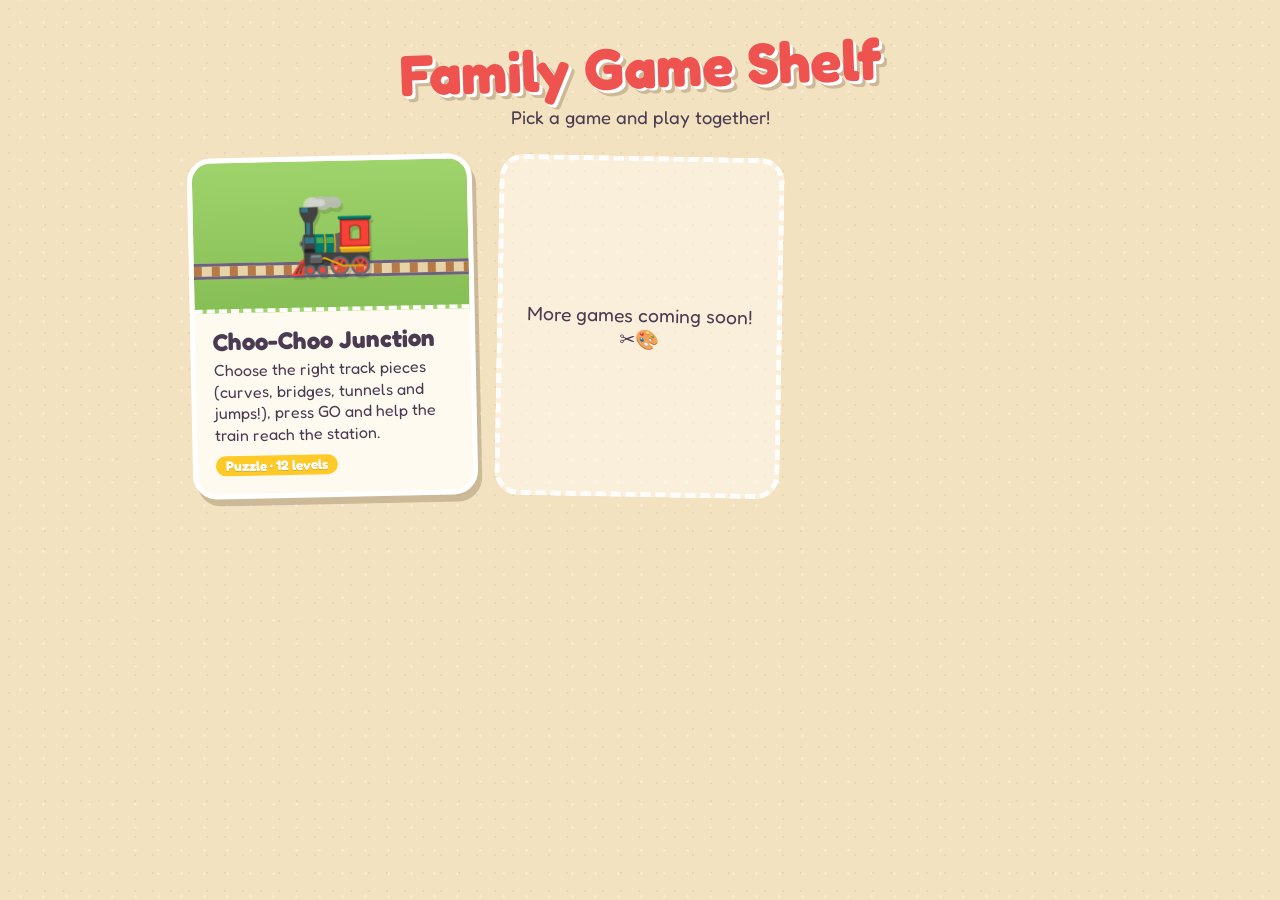
==== index.html @ 108d4c43 "Add game shelf site, GitHub Pages deploy, and Choo-Choo Junction train puzzle - Top-level index.html" ====
<!doctype html>
<html lang="en">
<head>
  <meta charset="utf-8">
  <meta name="viewport" content="width=device-width, initial-scale=1">
  <meta name="theme-color" content="#f3e2c0">
  <title>Family Game Shelf</title>
  <meta name="description" content="A little collection of games to play with the kids.">
  <link rel="icon" href="data:image/svg+xml,<svg xmlns='http://www.w3.org/2000/svg' viewBox='0 0 100 100'><text y='.9em' font-size='90'>🎲</text></svg>">
  <link rel="preconnect" href="https://fonts.googleapis.com">
  <link rel="preconnect" href="https://fonts.gstatic.com" crossorigin>
  <link href="https://fonts.googleapis.com/css2?family=Fredoka:wght@500;700&display=swap" rel="stylesheet">
  <style>
    :root {
      --kraft: #f3e2c0;
      --ink: #4a3b52;
      --paper: #fffaf0;
      --shadow: rgba(90, 60, 30, 0.25);
    }
    * { box-sizing: border-box; }
    body {
      margin: 0;
      min-height: 100vh;
      background-color: var(--kraft);
      background-image:
        radial-gradient(rgba(160, 120, 70, 0.12) 1px, transparent 1.5px),
        radial-gradient(rgba(255, 255, 255, 0.35) 1px, transparent 1.5px);
      background-size: 18px 18px, 23px 23px;
      background-position: 0 0, 9px 11px;
      color: var(--ink);
      font-family: 'Fredoka', 'Baloo 2', 'Comic Sans MS', system-ui, sans-serif;
      padding: 32px 16px 48px;
    }
    main { max-width: 900px; margin: 0 auto; }
    h1 {
      text-align: center;
      font-size: clamp(2.2rem, 8vw, 3.6rem);
      margin: 0 0 4px;
      color: #ef5350;
      text-shadow: 3px 3px 0 #fff, 6px 6px 0 var(--shadow);
      transform: rotate(-2deg);
    }
    .sub { text-align: center; font-size: 1.15rem; margin: 0 0 28px; }
    .games {
      display: grid;
      grid-template-columns: repeat(auto-fill, minmax(240px, 1fr));
      gap: 22px;
    }
    .game {
      display: block;
      text-decoration: none;
      color: inherit;
      background: var(--paper);
      border: 5px solid #fff;
      border-radius: 24px;
      box-shadow: 4px 7px 0 var(--shadow);
      overflow: hidden;
      transition: transform 0.15s ease;
    }
    .game:nth-child(odd) { transform: rotate(-1.2deg); }
    .game:nth-child(even) { transform: rotate(1deg); }
    .game:hover, .game:focus-visible { transform: translateY(-4px) rotate(0deg) scale(1.02); }
    .art {
      height: 150px;
      display: flex;
      align-items: center;
      justify-content: center;
      font-size: 4.5rem;
      background: #9fd36b;
      border-bottom: 4px dashed #fff;
      position: relative;
    }
    .art.train { background: linear-gradient(#9fd36b, #86bf55); }
    .art .track {
      position: absolute;
      left: 0; right: 0; bottom: 30px;
      height: 16px;
      background: repeating-linear-gradient(90deg, #b67a47 0 8px, transparent 8px 18px), #e6d3a8;
      border-top: 3px solid #6c6280;
      border-bottom: 3px solid #6c6280;
    }
    .art span { position: relative; filter: drop-shadow(2px 4px 0 rgba(0,0,0,0.15)); }
    .info { padding: 14px 18px 18px; }
    .info h2 { margin: 0 0 4px; font-size: 1.5rem; }
    .info p { margin: 0; font-size: 1rem; line-height: 1.35; }
    .tag {
      display: inline-block;
      margin-top: 10px;
      font-size: 0.85rem;
      font-weight: 700;
      background: #ffca28;
      color: #fff;
      border-radius: 10px;
      padding: 2px 10px;
      text-shadow: 0 1px 0 rgba(0,0,0,0.15);
    }
    .soon {
      border-style: dashed;
      border-color: rgba(255,255,255,0.9);
      background: rgba(255,250,240,0.55);
      box-shadow: none;
      display: flex;
      align-items: center;
      justify-content: center;
      min-height: 220px;
      font-size: 1.2rem;
      text-align: center;
      padding: 20px;
    }
  </style>
</head>
<body>
  <main>
    <h1>Family Game Shelf</h1>
    <p class="sub">Pick a game and play together!</p>
    <div class="games">
      <a class="game" href="train-junction/">
        <div class="art train"><div class="track"></div><span>🚂</span></div>
        <div class="info">
          <h2>Choo-Choo Junction</h2>
          <p>Choose the right track pieces (curves, bridges, tunnels and jumps!), press GO and help the train reach the station.</p>
          <span class="tag">Puzzle · 12 levels</span>
        </div>
      </a>
      <div class="game soon">More games coming soon! ✂️🎨</div>
    </div>
  </main>
</body>
</html>
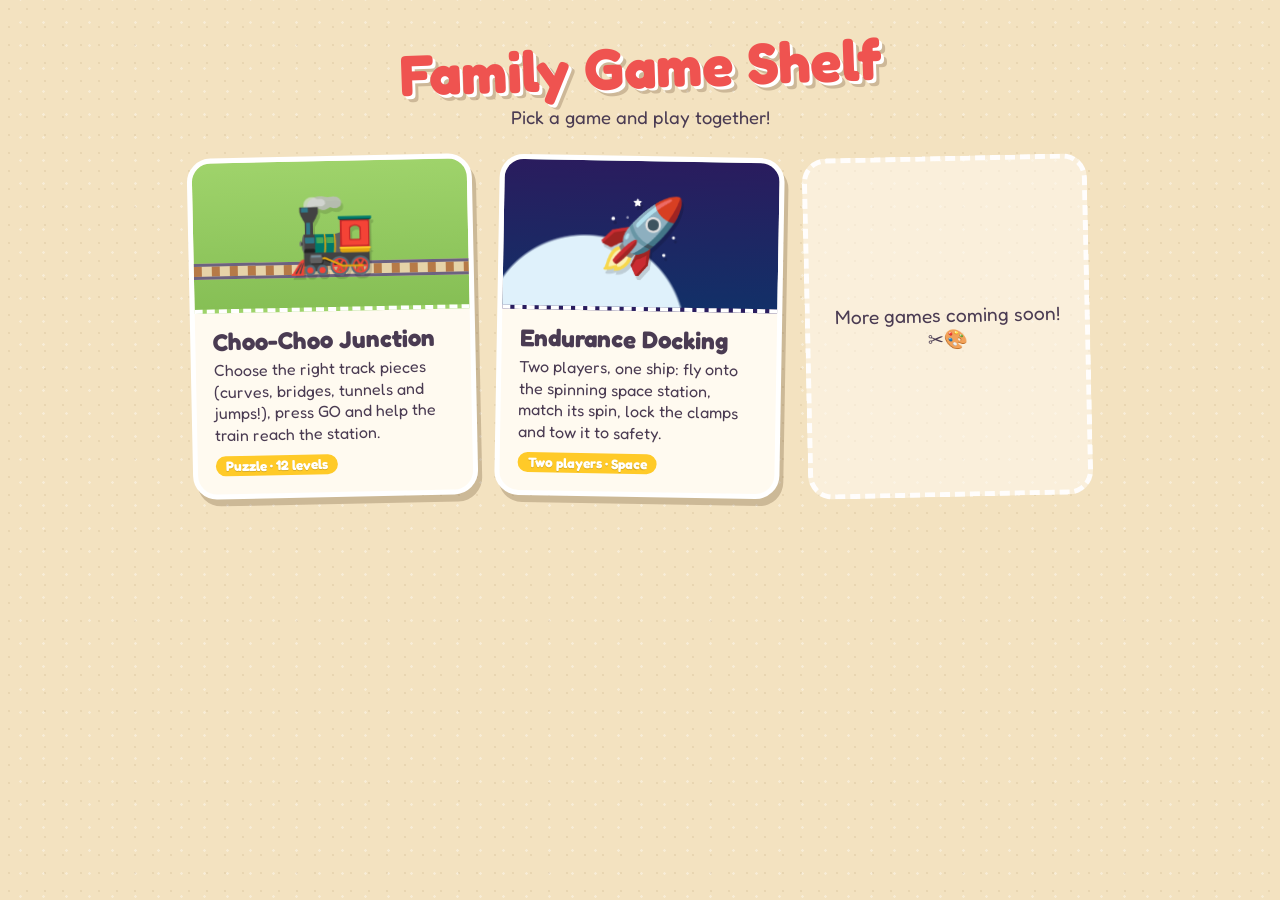
==== commit a93d450b: "Add Endurance Docking game and move mockups to design_artifacts - interstellar-docking/: playable tw" ====
--- a/index.html
+++ b/index.html
@@ -71,6 +71,7 @@
       position: relative;
     }
     .art.train { background: linear-gradient(#9fd36b, #86bf55); }
+    .art.space { background: radial-gradient(circle at 30% 120%, #dff1fb 0 38%, transparent 39%), linear-gradient(#2a1c5e, #123068); }
     .art .track {
       position: absolute;
       left: 0; right: 0; bottom: 30px;
@@ -122,6 +123,14 @@
           <span class="tag">Puzzle · 12 levels</span>
         </div>
       </a>
+      <a class="game" href="interstellar-docking/">
+        <div class="art space"><span>🚀</span></div>
+        <div class="info">
+          <h2>Endurance Docking</h2>
+          <p>Two players, one ship: fly onto the spinning space station, match its spin, lock the clamps and tow it to safety.</p>
+          <span class="tag">Two players · Space</span>
+        </div>
+      </a>
       <div class="game soon">More games coming soon! ✂️🎨</div>
     </div>
   </main>
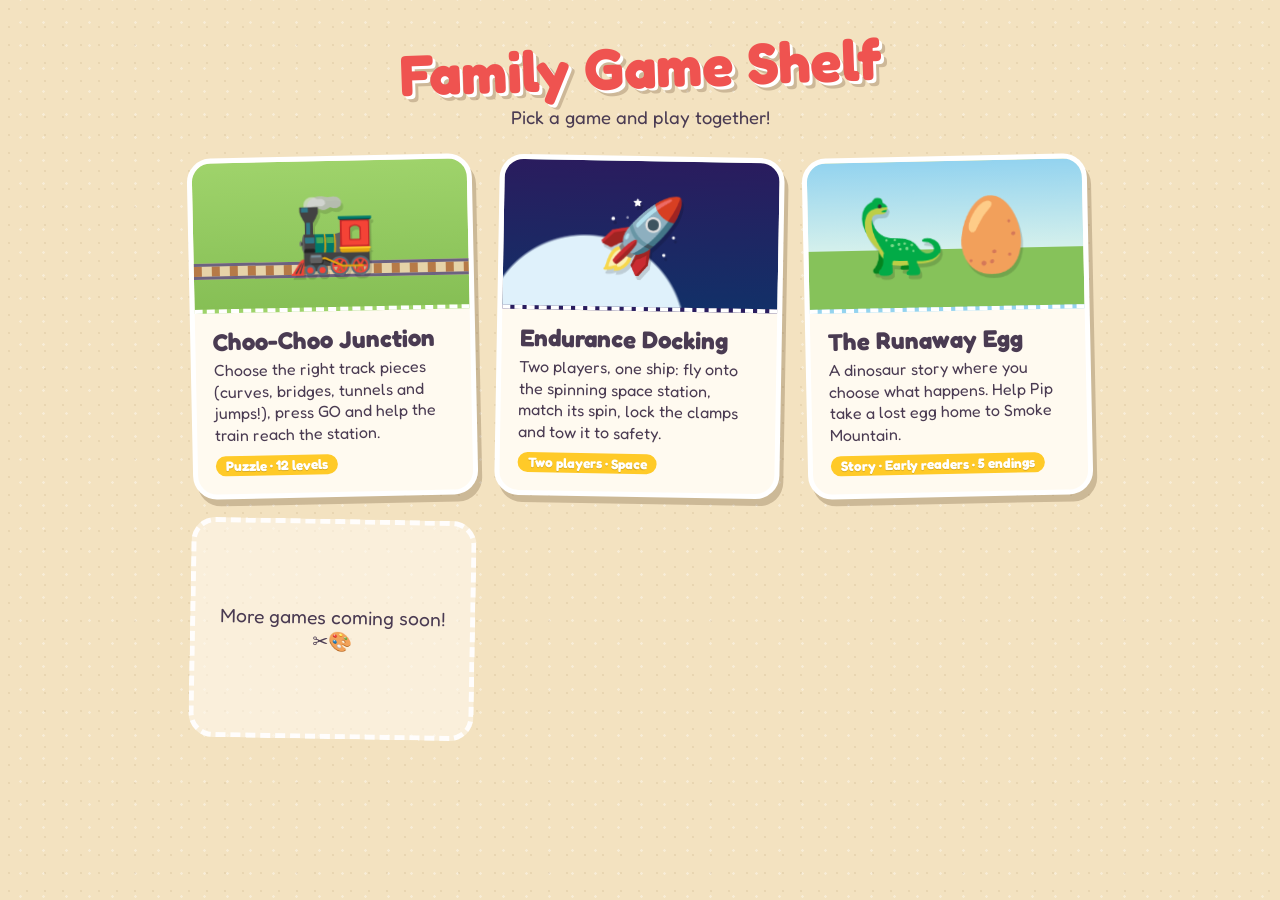
==== commit b911d02c: "Add The Runaway Egg: a choose-your-own dinosaur story dino-adventure/: a paper-craft interactive sto" ====
--- a/index.html
+++ b/index.html
@@ -71,6 +71,7 @@
       position: relative;
     }
     .art.train { background: linear-gradient(#9fd36b, #86bf55); }
+    .art.dino { background: linear-gradient(#93d3ef, #d4f0ec 60%, #86c25a 60%); }
     .art.space { background: radial-gradient(circle at 30% 120%, #dff1fb 0 38%, transparent 39%), linear-gradient(#2a1c5e, #123068); }
     .art .track {
       position: absolute;
@@ -131,6 +132,14 @@
           <span class="tag">Two players · Space</span>
         </div>
       </a>
+      <a class="game" href="dino-adventure/">
+        <div class="art dino"><span>🦕🥚</span></div>
+        <div class="info">
+          <h2>The Runaway Egg</h2>
+          <p>A dinosaur story where you choose what happens. Help Pip take a lost egg home to Smoke Mountain.</p>
+          <span class="tag">Story · Early readers · 5 endings</span>
+        </div>
+      </a>
       <div class="game soon">More games coming soon! ✂️🎨</div>
     </div>
   </main>
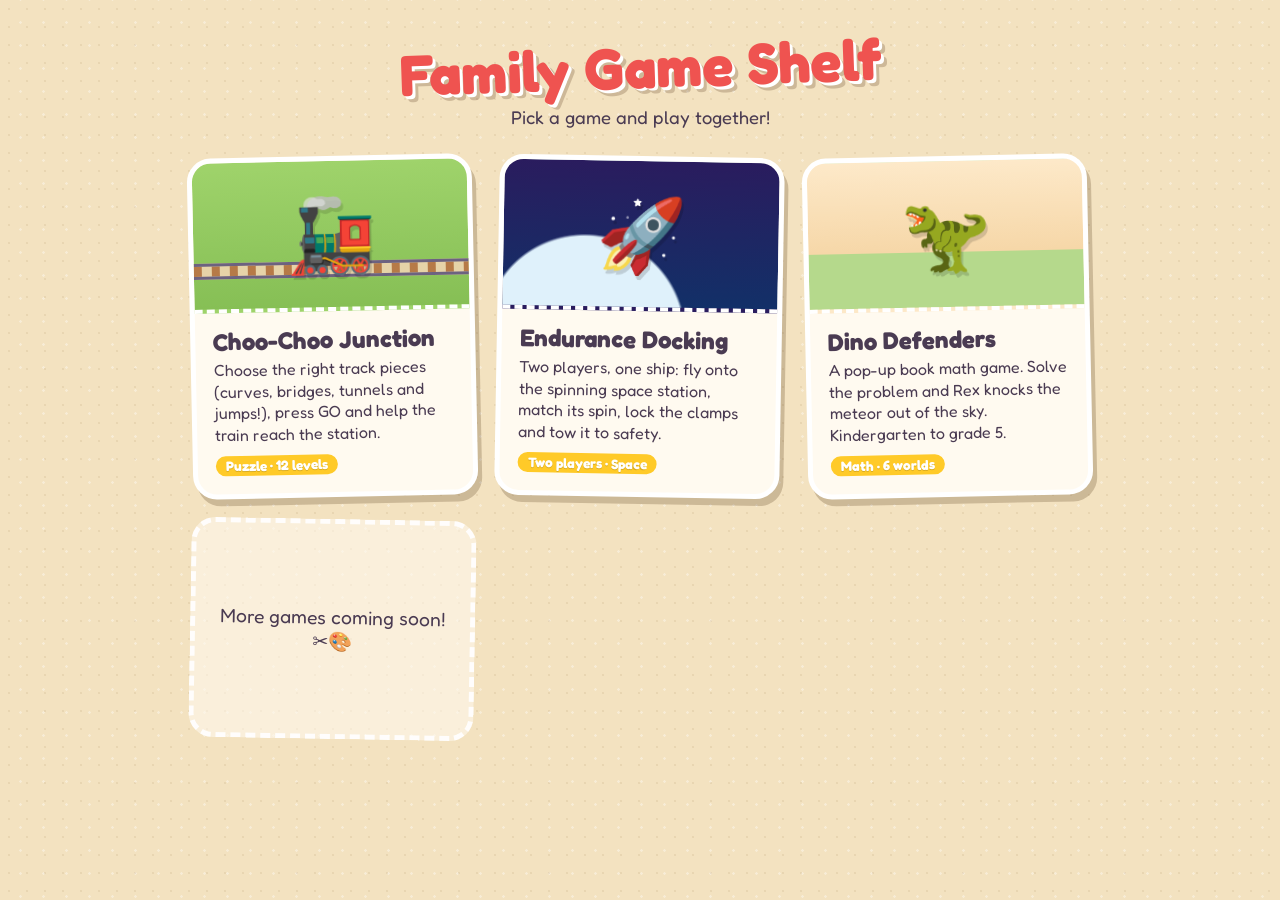
==== commit 8ba73dcf: "Add Dino Defenders: a pop-up book math game, kindergarten to grade 5 Six worlds (one per grade) with" ====
--- a/index.html
+++ b/index.html
@@ -71,8 +71,8 @@
       position: relative;
     }
     .art.train { background: linear-gradient(#9fd36b, #86bf55); }
-    .art.dino { background: linear-gradient(#93d3ef, #d4f0ec 60%, #86c25a 60%); }
     .art.space { background: radial-gradient(circle at 30% 120%, #dff1fb 0 38%, transparent 39%), linear-gradient(#2a1c5e, #123068); }
+    .art.dino { background: linear-gradient(#fde9c9, #f6d7a8 62%, #b5d98c 62%); }
     .art .track {
       position: absolute;
       left: 0; right: 0; bottom: 30px;
@@ -132,12 +132,12 @@
           <span class="tag">Two players · Space</span>
         </div>
       </a>
-      <a class="game" href="dino-adventure/">
-        <div class="art dino"><span>🦕🥚</span></div>
+      <a class="game" href="dino-math/">
+        <div class="art dino"><span>🦖</span></div>
         <div class="info">
-          <h2>The Runaway Egg</h2>
-          <p>A dinosaur story where you choose what happens. Help Pip take a lost egg home to Smoke Mountain.</p>
-          <span class="tag">Story · Early readers · 5 endings</span>
+          <h2>Dino Defenders</h2>
+          <p>A pop-up book math game. Solve the problem and Rex knocks the meteor out of the sky. Kindergarten to grade 5.</p>
+          <span class="tag">Math · 6 worlds</span>
         </div>
       </a>
       <div class="game soon">More games coming soon! ✂️🎨</div>
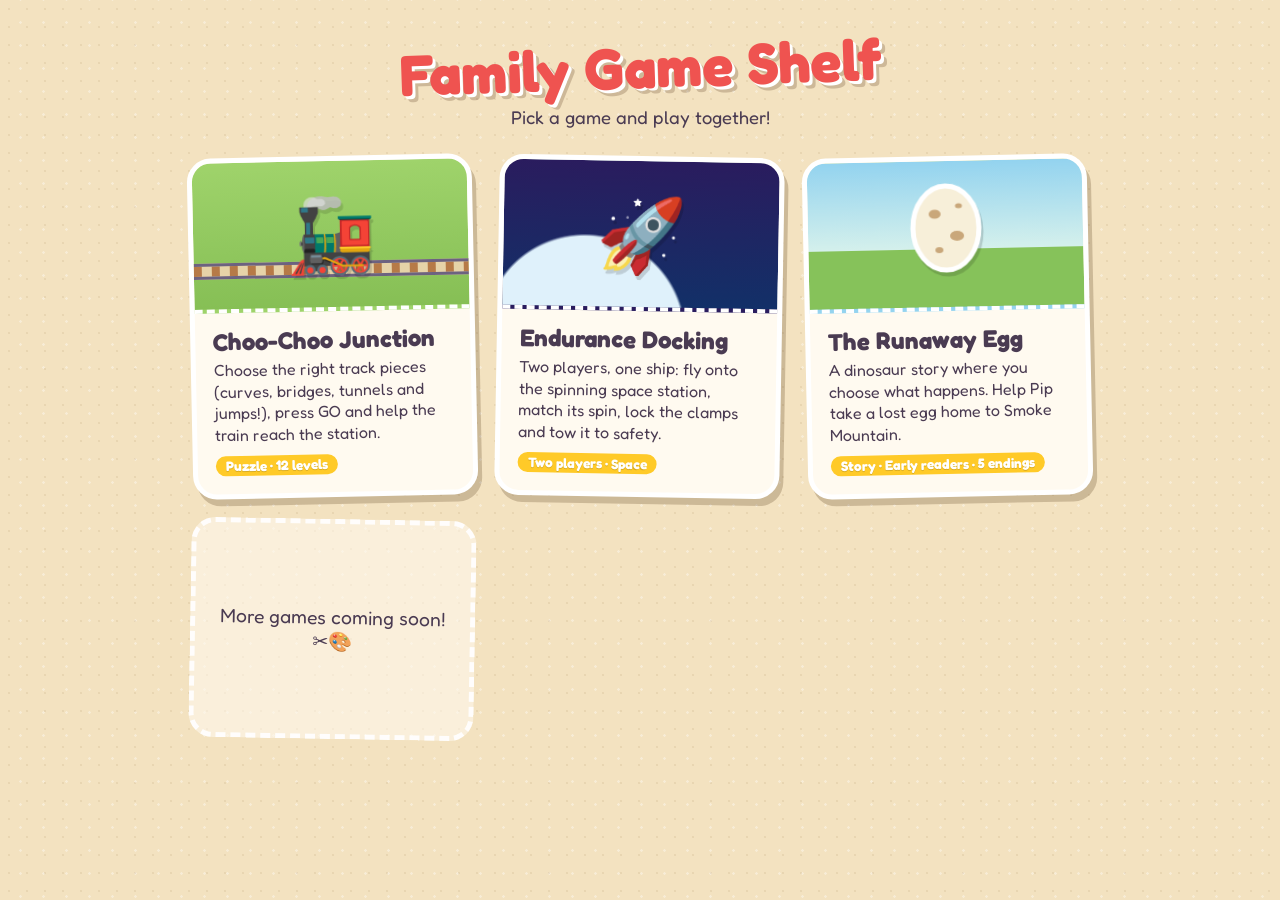
==== commit 4ace086d: "Runaway Egg: no emoji or sound effects, Pip honks instead of toots - Remove every emoji from the gam" ====
--- a/index.html
+++ b/index.html
@@ -71,8 +71,8 @@
       position: relative;
     }
     .art.train { background: linear-gradient(#9fd36b, #86bf55); }
+    .art.dino { background: linear-gradient(#93d3ef, #d4f0ec 60%, #86c25a 60%); }
     .art.space { background: radial-gradient(circle at 30% 120%, #dff1fb 0 38%, transparent 39%), linear-gradient(#2a1c5e, #123068); }
-    .art.dino { background: linear-gradient(#fde9c9, #f6d7a8 62%, #b5d98c 62%); }
     .art .track {
       position: absolute;
       left: 0; right: 0; bottom: 30px;
@@ -132,12 +132,12 @@
           <span class="tag">Two players · Space</span>
         </div>
       </a>
-      <a class="game" href="dino-math/">
-        <div class="art dino"><span>🦖</span></div>
+      <a class="game" href="dino-adventure/">
+        <div class="art dino"><span><svg width="78" height="96" viewBox="0 0 78 96" aria-hidden="true"><ellipse cx="39" cy="50" rx="33" ry="42" fill="#f7efd9" stroke="#fff" stroke-width="5"/><ellipse cx="28" cy="36" rx="6" ry="4.5" fill="#c9a77a"/><ellipse cx="50" cy="58" rx="7" ry="5" fill="#c9a77a"/><ellipse cx="32" cy="72" rx="4" ry="3" fill="#c9a77a"/><ellipse cx="52" cy="28" rx="3.5" ry="2.5" fill="#c9a77a"/></svg></span></div>
         <div class="info">
-          <h2>Dino Defenders</h2>
-          <p>A pop-up book math game. Solve the problem and Rex knocks the meteor out of the sky. Kindergarten to grade 5.</p>
-          <span class="tag">Math · 6 worlds</span>
+          <h2>The Runaway Egg</h2>
+          <p>A dinosaur story where you choose what happens. Help Pip take a lost egg home to Smoke Mountain.</p>
+          <span class="tag">Story · Early readers · 5 endings</span>
         </div>
       </a>
       <div class="game soon">More games coming soon! ✂️🎨</div>
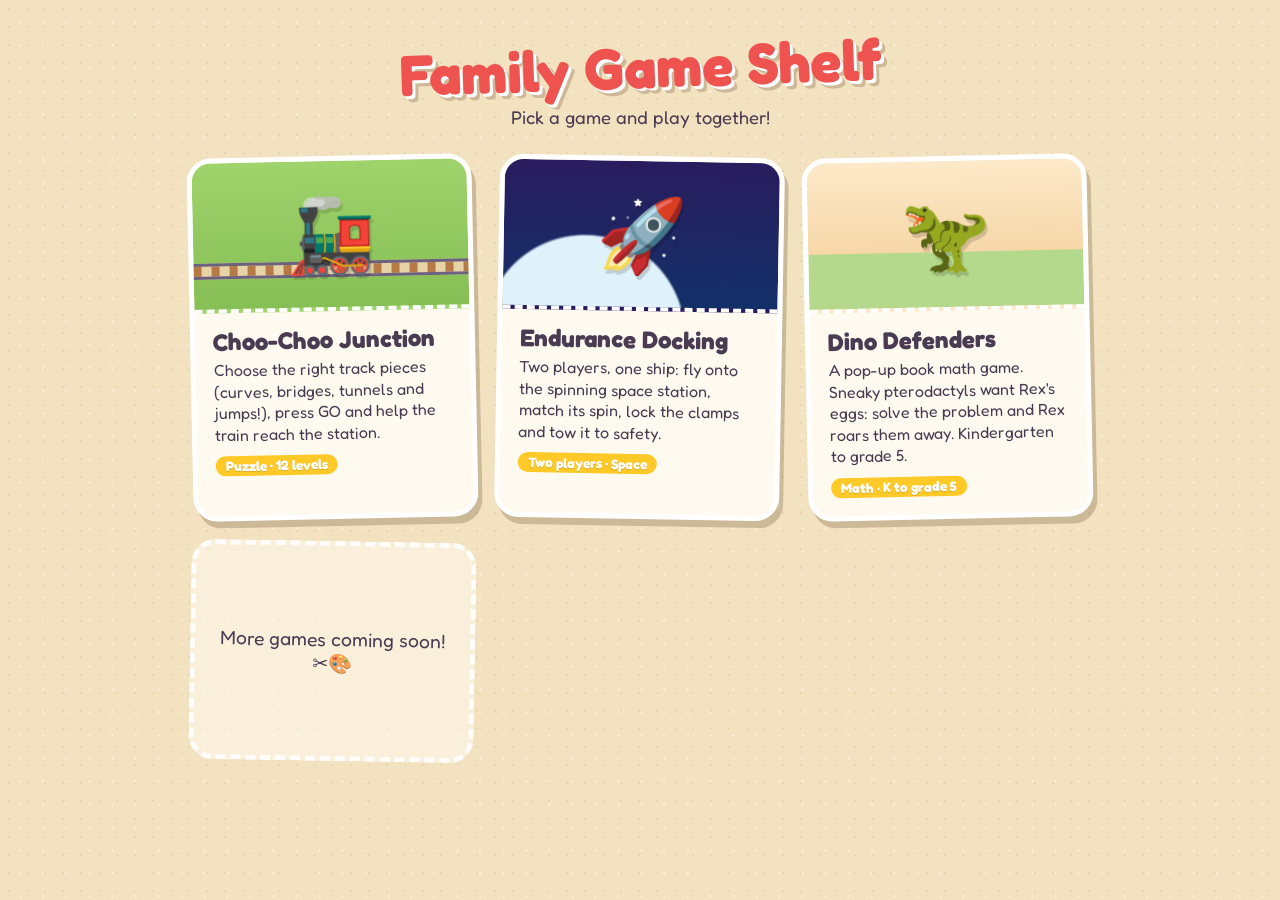
==== commit 087df224: "Dino Defenders: pterodactyls, a stage map per grade, quieter defaults - Rex now guards his nest from" ====
--- a/index.html
+++ b/index.html
@@ -71,8 +71,8 @@
       position: relative;
     }
     .art.train { background: linear-gradient(#9fd36b, #86bf55); }
-    .art.dino { background: linear-gradient(#93d3ef, #d4f0ec 60%, #86c25a 60%); }
     .art.space { background: radial-gradient(circle at 30% 120%, #dff1fb 0 38%, transparent 39%), linear-gradient(#2a1c5e, #123068); }
+    .art.dino { background: linear-gradient(#fde9c9, #f6d7a8 62%, #b5d98c 62%); }
     .art .track {
       position: absolute;
       left: 0; right: 0; bottom: 30px;
@@ -132,12 +132,12 @@
           <span class="tag">Two players · Space</span>
         </div>
       </a>
-      <a class="game" href="dino-adventure/">
-        <div class="art dino"><span><svg width="78" height="96" viewBox="0 0 78 96" aria-hidden="true"><ellipse cx="39" cy="50" rx="33" ry="42" fill="#f7efd9" stroke="#fff" stroke-width="5"/><ellipse cx="28" cy="36" rx="6" ry="4.5" fill="#c9a77a"/><ellipse cx="50" cy="58" rx="7" ry="5" fill="#c9a77a"/><ellipse cx="32" cy="72" rx="4" ry="3" fill="#c9a77a"/><ellipse cx="52" cy="28" rx="3.5" ry="2.5" fill="#c9a77a"/></svg></span></div>
+      <a class="game" href="dino-math/">
+        <div class="art dino"><span>🦖</span></div>
         <div class="info">
-          <h2>The Runaway Egg</h2>
-          <p>A dinosaur story where you choose what happens. Help Pip take a lost egg home to Smoke Mountain.</p>
-          <span class="tag">Story · Early readers · 5 endings</span>
+          <h2>Dino Defenders</h2>
+          <p>A pop-up book math game. Sneaky pterodactyls want Rex's eggs: solve the problem and Rex roars them away. Kindergarten to grade 5.</p>
+          <span class="tag">Math · K to grade 5</span>
         </div>
       </a>
       <div class="game soon">More games coming soon! ✂️🎨</div>
